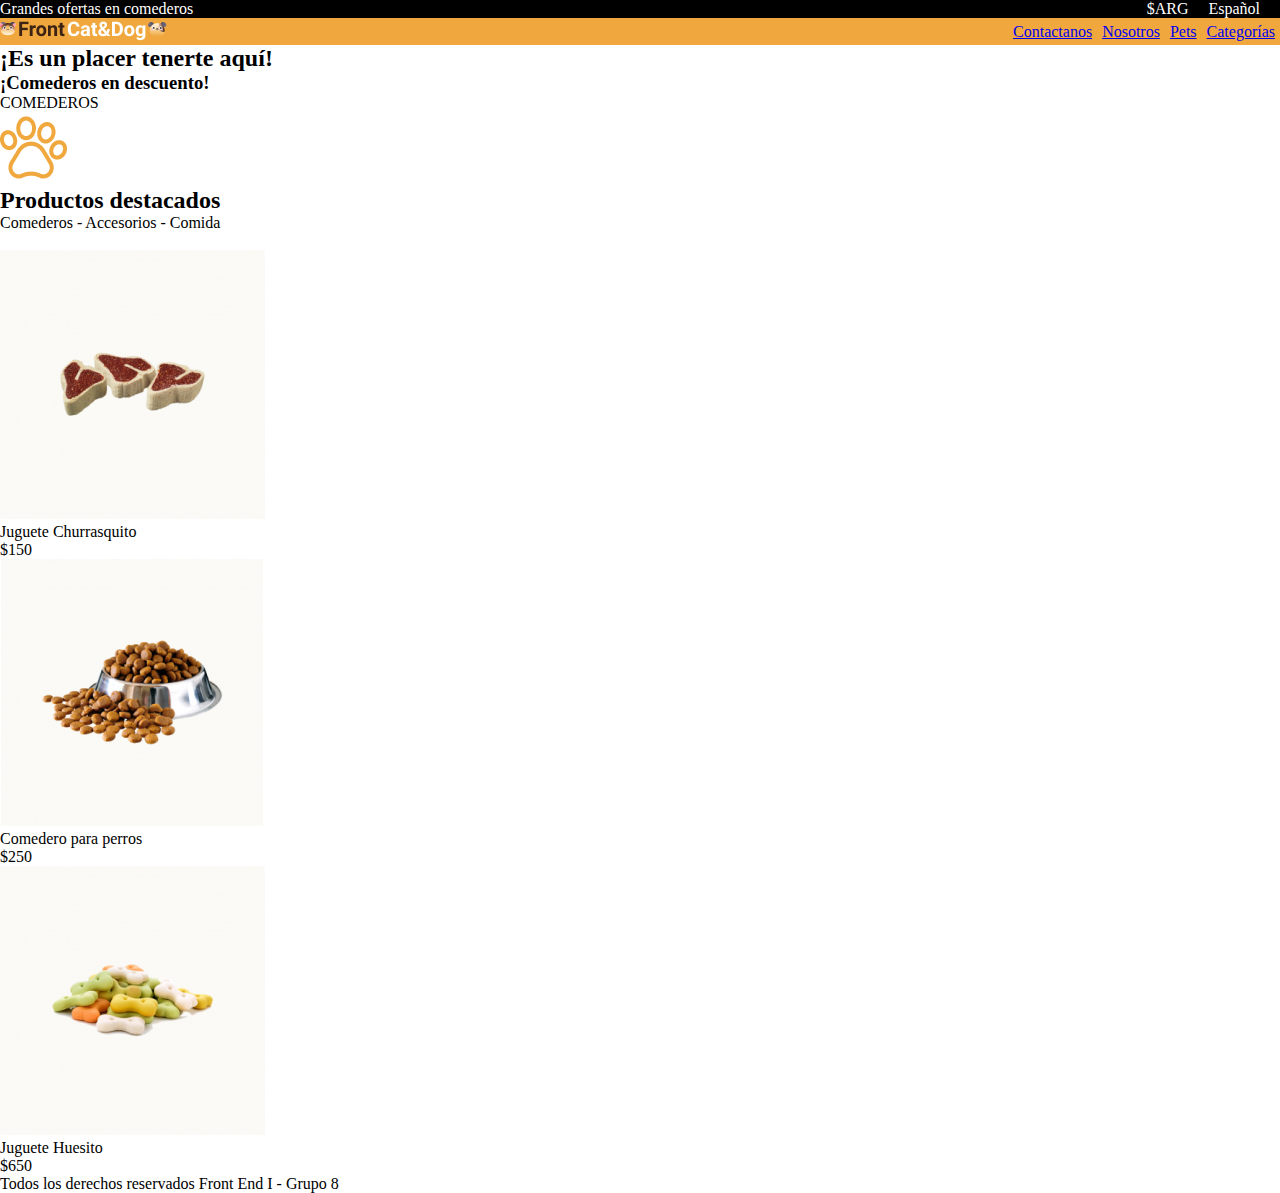
==== portfolio/pages/clase6_petShop/index.html @ 194950d9 "Mis proyectos" ====
<!DOCTYPE html>
<html lang="es">
<head>
    <meta charset="UTF-8">
    <meta http-equiv="X-UA-Compatible" content="IE=edge">
    <meta name="viewport" content="width=device-width, initial-scale=1.0">
    <title>Pet Shop</title>
    <link href="style.css" rel="stylesheet">
</head>
<body>
    <header>
        <div class="banner1">
            <span class="left">Grandes ofertas en comederos</span>
            <span class="right">Español</span>
            <span class="right">$ARG</span>

        </div>

        <nav>
            <img src="img/Logo%20(1).png" alt="Logo de la empresa">
                <a href="#">Categorías</a>
                <a href="#">Pets</a>
                <a href="#">Nosotros</a>
                <a href="#">Contactanos</a>
            </ul>
        </nav>
    </header>
    <main>
        <section id="bannerComercial">
            <h2>¡Es un placer tenerte aquí!</h2>
            <h3>¡Comederos en descuento!</h3>
            <div>COMEDEROS</div>
        </section>
        <section id="productos">
            <img src="img/pawprint 1.jpg">
            <h2>Productos destacados</h2>
                <span>Comederos - </span>
                <span>Accesorios - </span>
                <span>Comida</span>
            <br>
            <br>

            <img src="img/churrasquito.jpg" alt="Juguete Churrasquito">
            <p>Juguete Churrasquito</p>
            <p>$150</p>
            <img src="img/comedero.jpg" alt="Comedero para perros">
            <p>Comedero para perros </p>
            <p>$250</p>
            <img src="img/Huesito.jpg" alt="Juguete Huesito">
            <p>Juguete Huesito</p>
            <p>$650</p>
        </section>
    </main>
    <footer>
        <p>Todos los derechos reservados Front End I - Grupo 8</p>
    </footer>
    
</body>
</html>
---- portfolio/pages/clase6_petShop/style.css ----
* {
    margin: 0;
    padding: 0;
}

.banner1 {
    background-color: black;
    color: white;
}
.right {
    float: right;
    margin-right: 20px;
}

nav  {
    background-color: #F0A83E;
}

a {
    float: right;
    margin: 5px;
}
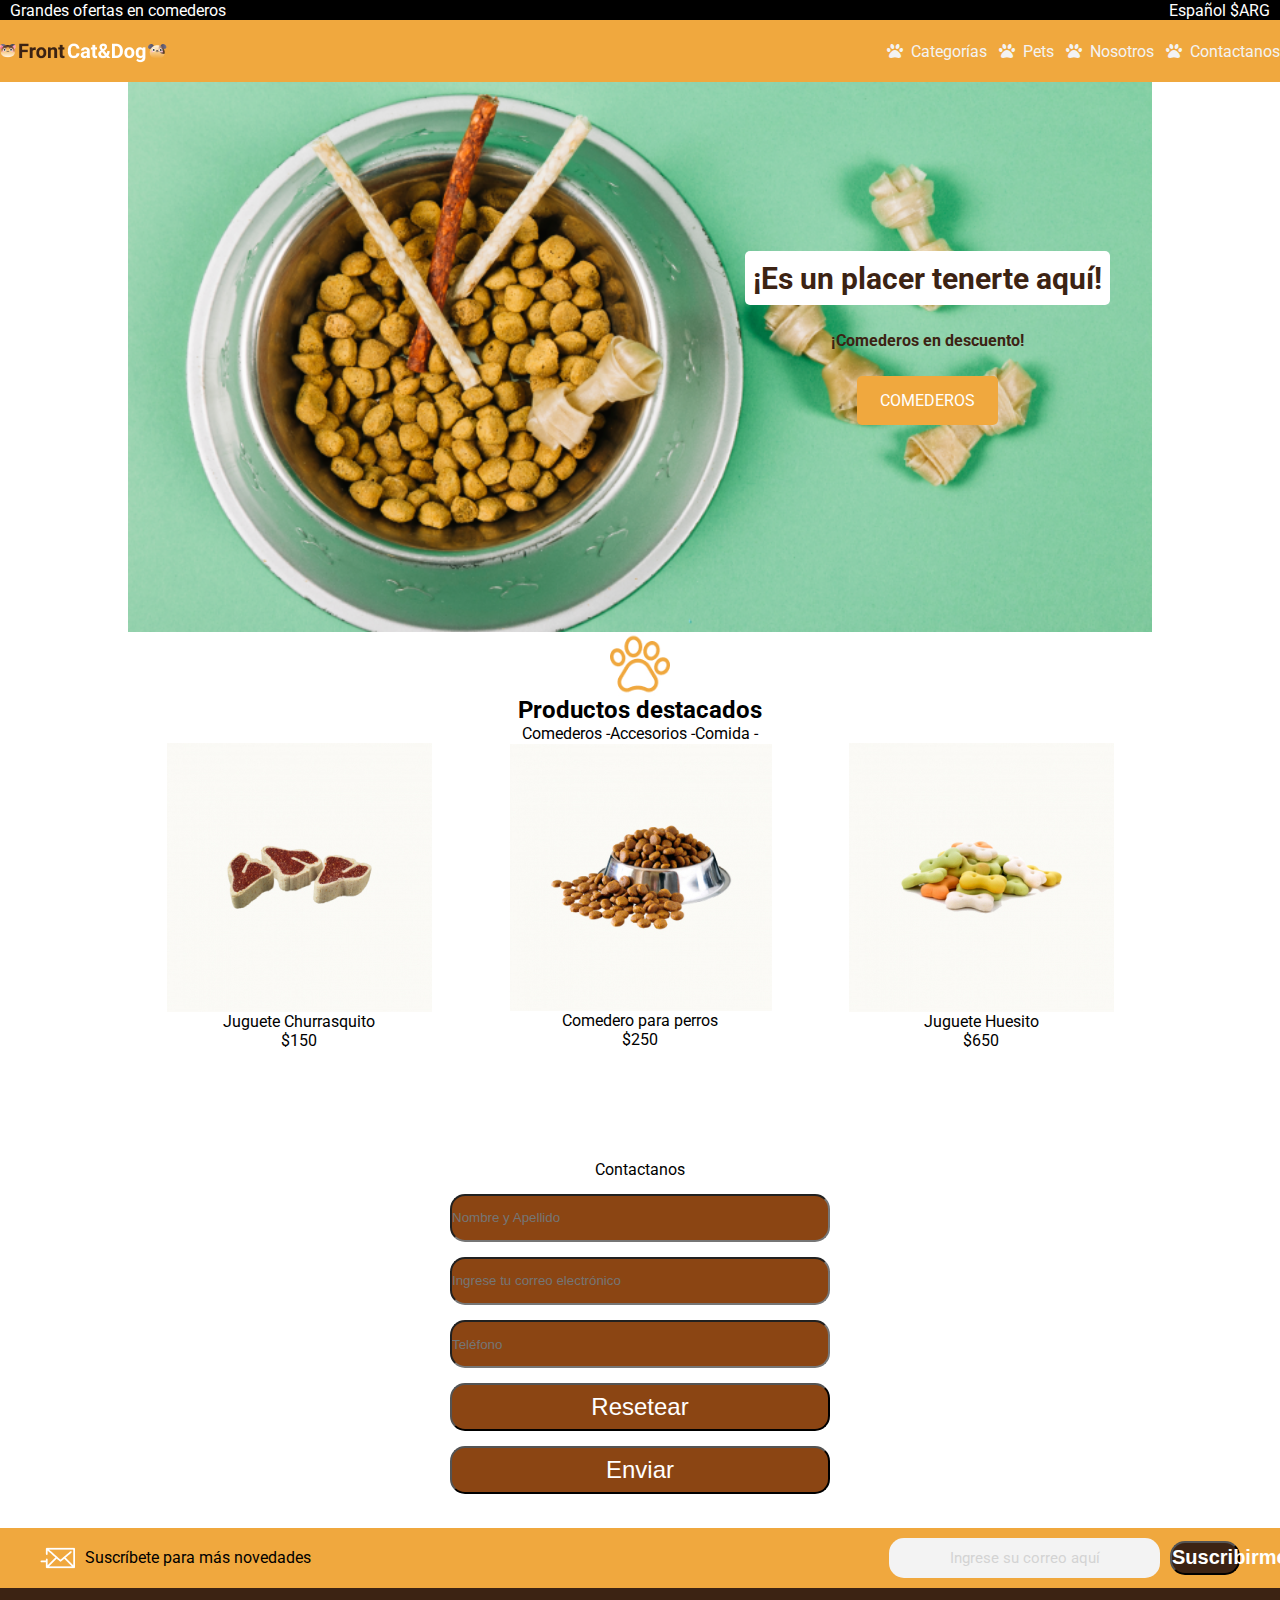
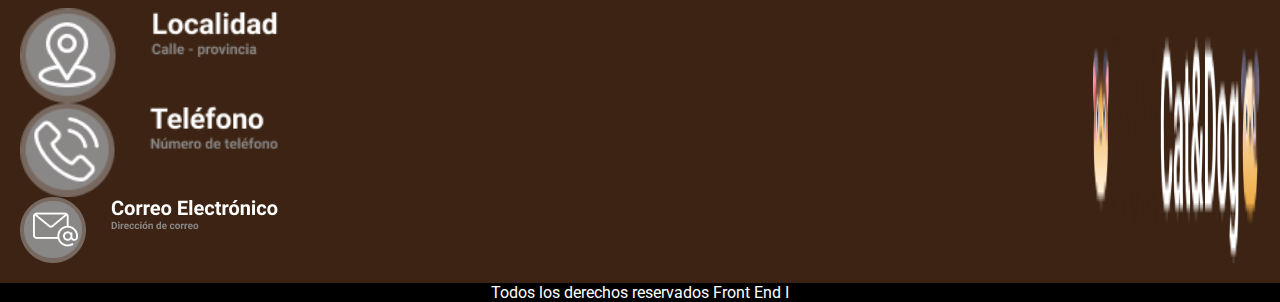
==== commit 1f9826df: "Actualizacion" ====
--- a/portfolio/pages/clase6_petShop/index.html
+++ b/portfolio/pages/clase6_petShop/index.html
@@ -1,58 +1,108 @@
 <!DOCTYPE html>
-<html lang="es">
+<html lang="es" xmlns="http://www.w3.org/1999/html">
 <head>
     <meta charset="UTF-8">
     <meta http-equiv="X-UA-Compatible" content="IE=edge">
     <meta name="viewport" content="width=device-width, initial-scale=1.0">
     <title>Pet Shop</title>
+    <link rel="preconnect" href="https://fonts.googleapis.com">
+    <link rel="preconnect" href="https://fonts.gstatic.com" crossorigin>
+    <link href="https://fonts.googleapis.com/css2?family=Roboto&display=swap" rel="stylesheet">
+    <link href="https://cdnjs.cloudflare.com/ajax/libs/font-awesome/5.15.3/css/all.min.css" rel="stylesheet">
     <link href="style.css" rel="stylesheet">
 </head>
 <body>
     <header>
         <div class="banner1">
-            <span class="left">Grandes ofertas en comederos</span>
-            <span class="right">Español</span>
-            <span class="right">$ARG</span>
+            <span>Grandes ofertas en comederos</span>
+            <div>
+                <span>Español</span>
+                <span>$ARG</span>
+            </div>
 
         </div>
 
         <nav>
             <img src="img/Logo%20(1).png" alt="Logo de la empresa">
-                <a href="#">Categorías</a>
-                <a href="#">Pets</a>
-                <a href="#">Nosotros</a>
-                <a href="#">Contactanos</a>
-            </ul>
+            <div class="menuBar">
+                <a href="#"><i class="fas fa-paw"></i>Categorías</a>
+                <a href="#"><i class="fas fa-paw"></i>Pets</a>
+                <a href="#"><i class="fas fa-paw"></i>Nosotros</a>
+                <a href="#"><i class="fas fa-paw"></i>Contactanos</a>
+            </div>
         </nav>
     </header>
     <main>
-        <section id="bannerComercial">
-            <h2>¡Es un placer tenerte aquí!</h2>
-            <h3>¡Comederos en descuento!</h3>
-            <div>COMEDEROS</div>
+        <section class="bannerComercial">
+            <div class="comercial"></div>
+            <div class="promo">
+                <h2>¡Es un placer tenerte aquí!</h2>
+                <h3>¡Comederos en descuento!</h3>
+                <div class="botton">COMEDEROS</div>
+            </div>
         </section>
         <section id="productos">
-            <img src="img/pawprint 1.jpg">
-            <h2>Productos destacados</h2>
-                <span>Comederos - </span>
-                <span>Accesorios - </span>
-                <span>Comida</span>
-            <br>
-            <br>
+            <div class="opcionesBanner">
+                <img src="img/pawprint 1.jpg" width="60px">
+                <h2>Productos destacados</h2>
+                <ul type="none">
+                    <li>Comederos -</li>
+                    <li>Accesorios -</li>
+                    <li>Comida -</li>
+                </ul>
+            </div>
+            <div class="boxProducts">
+                <div class="cardProducto">
+                    <img src="img/churrasquito.jpg" alt="Juguete Churrasquito">
+                    <p>Juguete Churrasquito</p>
+                    <p>$150</p>
+                </div>
+                <div class="cardProducto">
+                    <img src="img/comedero.jpg" alt="Comedero para perros">
+                    <p>Comedero para perros </p>
+                    <p>$250</p>
+                </div>
+                <div class="cardProducto">
+                    <img src="img/Huesito.jpg" alt="Juguete Huesito">
+                    <p>Juguete Huesito</p>
+                    <p>$650</p>
+                </div>
+            </div>
+        </section>
+        <section class="formulario">
+            <form class="contacto">
+                <label for="formulariodecontacto">Contactanos</label>
+                <input type="text" placeholder="Nombre y Apellido" name="nombre" required>
+                <input type="email" placeholder="Ingrese tu correo electrónico" name="email" required>
+                <input type="tel" placeholder="Teléfono" name="telefono" required>
+                <input class="button reset" type="button" value="Resetear">
+                <input class="button enviar" type="button" value="Enviar">
+            </form>
 
-            <img src="img/churrasquito.jpg" alt="Juguete Churrasquito">
-            <p>Juguete Churrasquito</p>
-            <p>$150</p>
-            <img src="img/comedero.jpg" alt="Comedero para perros">
-            <p>Comedero para perros </p>
-            <p>$250</p>
-            <img src="img/Huesito.jpg" alt="Juguete Huesito">
-            <p>Juguete Huesito</p>
-            <p>$650</p>
         </section>
     </main>
     <footer>
-        <p>Todos los derechos reservados Front End I - Grupo 8</p>
+        <div class="suscripcion">
+            <div>
+                <img src="img/Vector%20(3).png">
+                <div>Suscríbete para más novedades</div>
+            </div>
+            <div>
+                <div class="form2">Ingrese su correo aquí</div>
+                <button class="suscribir">Suscribirme</button>
+            </div>
+
+        </div>
+
+        <div class="contactoFooter">
+            <div class="contactoDatos">
+                <img src="img/Location.png">
+                <img src="img/Phone.png">
+                <img src="img/Correo.png">
+            </div>
+            <img src="img/Logo%20(1).png">
+        </div>
+        <p>Todos los derechos reservados Front End I</p>
     </footer>
     
 </body>
--- a/portfolio/pages/clase6_petShop/style.css
+++ b/portfolio/pages/clase6_petShop/style.css
@@ -1,24 +1,222 @@
 * {
     margin: 0;
     padding: 0;
+    box-sizing: border-box;
+    text-decoration: none;
+}
+
+body {
+    font-family: Roboto, sans-serif;
 }
 
 .banner1 {
+    height: 20px;
     background-color: black;
     color: white;
-}
-.right {
-    float: right;
-    margin-right: 20px;
-}
-
+    display: flex;
+    justify-content: space-between;
+    align-items: center;
+    padding: 10px;
+}
 nav  {
     background-color: #F0A83E;
-}
-
+    display: flex;
+    justify-content: space-between;
+    align-items: center;
+    height: 62px;
+}
+
+a i {
+    padding: 8px;
+    color: #F3F3F3;
+}
 a {
-    float: right;
-    margin: 5px;
-}
-
-
+    color: #F3F3F3;
+}
+
+/* MAIN */
+
+main {
+    width: 80%;
+    margin: auto;
+}
+
+section {
+    position: relative;
+}
+
+.promo {
+    position: absolute;
+    display: flex;
+    flex-direction: column;
+    justify-content: space-around;
+    z-index: 10;
+    width: 400px;
+    height: 200px;
+    top: 156px;
+    right: 25px;
+}
+
+.comercial {
+    background-image: url("img/bowl-and-pet-daities-on-green-background 1.png");
+    background-size: cover;
+    height: 550px;
+}
+
+.promo h2 {
+    font-size: 30px;
+    line-height: 35px;
+    text-align: center;
+    color: #3C2313;
+    background: #FFFFFF;
+    border-radius: 5px;
+    width: 365px;
+    height: 54px;
+    display: flex;
+    justify-content: center;
+    align-items: center;
+}
+
+.promo > * {
+    font-size: 16px;
+    line-height: 19px;
+    text-align: center;
+    color: #3C2313;
+    margin: 0 auto;
+}
+
+.botton {
+    background: #F0A83E;
+    border-radius: 5px;
+    font-size: 16px;
+    line-height: 19px;
+    display: flex;
+    align-items: center;
+    justify-content: center;
+    color: #FFFFFF;
+    width: 141px;
+    height: 49px;
+}
+
+.opcionesBanner {
+    display: flex;
+    flex-direction: column;
+    justify-content: space-around;
+    align-items: center;
+}
+
+ul {
+    display: flex;
+    justify-content: center;
+}
+
+.boxProducts {
+    display: flex;
+    justify-content: space-around;
+    align-items: center;
+}
+
+.cardProducto {
+    display: flex;
+    flex-direction: column;
+    justify-content: center;
+    align-items: center;
+}
+
+.formulario {
+    display: flex;
+    justify-content: center;
+    align-items: center;
+    margin-top: 10%;
+}
+
+
+/*FOOTER*/
+
+.suscripcion {
+    background-color: #F0A83E;
+    display: flex;
+    justify-content: space-between;
+    align-items: center;
+    height: 60px;
+    margin-top: 2%;
+    padding: 30px;
+}
+
+.suscripcion div {
+    display: flex;
+    justify-content: space-around;
+    align-items: center;
+    margin: 0 10px;
+}
+
+.form2 {
+    background-color: #F3F3F3;
+    color: lightgray;
+    font-size: 15px;
+    width: 271px;
+    height: 40px;
+    border-radius: 15px;
+}
+
+.contacto {
+    display: flex;
+    flex-direction: column;
+    justify-content: space-around;
+    align-items: center;
+    height: 350px;
+}
+
+.contacto input {
+    background-color: saddlebrown;
+    color: white;
+    height: 3rem;
+    width: 380px;
+    border-radius: 15px;
+}
+
+.button {
+    display: inline;
+    height: 50px;
+    width: 120px;
+    font-size: 1.5rem;
+    border-radius: 15px;
+}
+
+.resetear {
+    background-color: orange;
+    color: white;
+}
+
+.enviar {
+    background-color: saddlebrown;
+    color: white;
+}
+.suscribir {
+    background: #3C2313;
+    border-radius: 15px;
+    width: 70px;
+    height: 34px;
+    font-weight: bold;
+    font-size: 20px;
+    line-height: 23px;
+    color: #FFFFFF;
+}
+.contactoFooter {
+    display: flex;
+    justify-content: space-between;
+    padding: 20px;
+    background-color: #3C2313;
+}
+
+.contactoDatos {
+    display: flex;
+    flex-direction: column;
+    justify-content: center;
+}
+
+footer p {
+    background-color: black;
+    color: white;
+    text-align: center;
+}